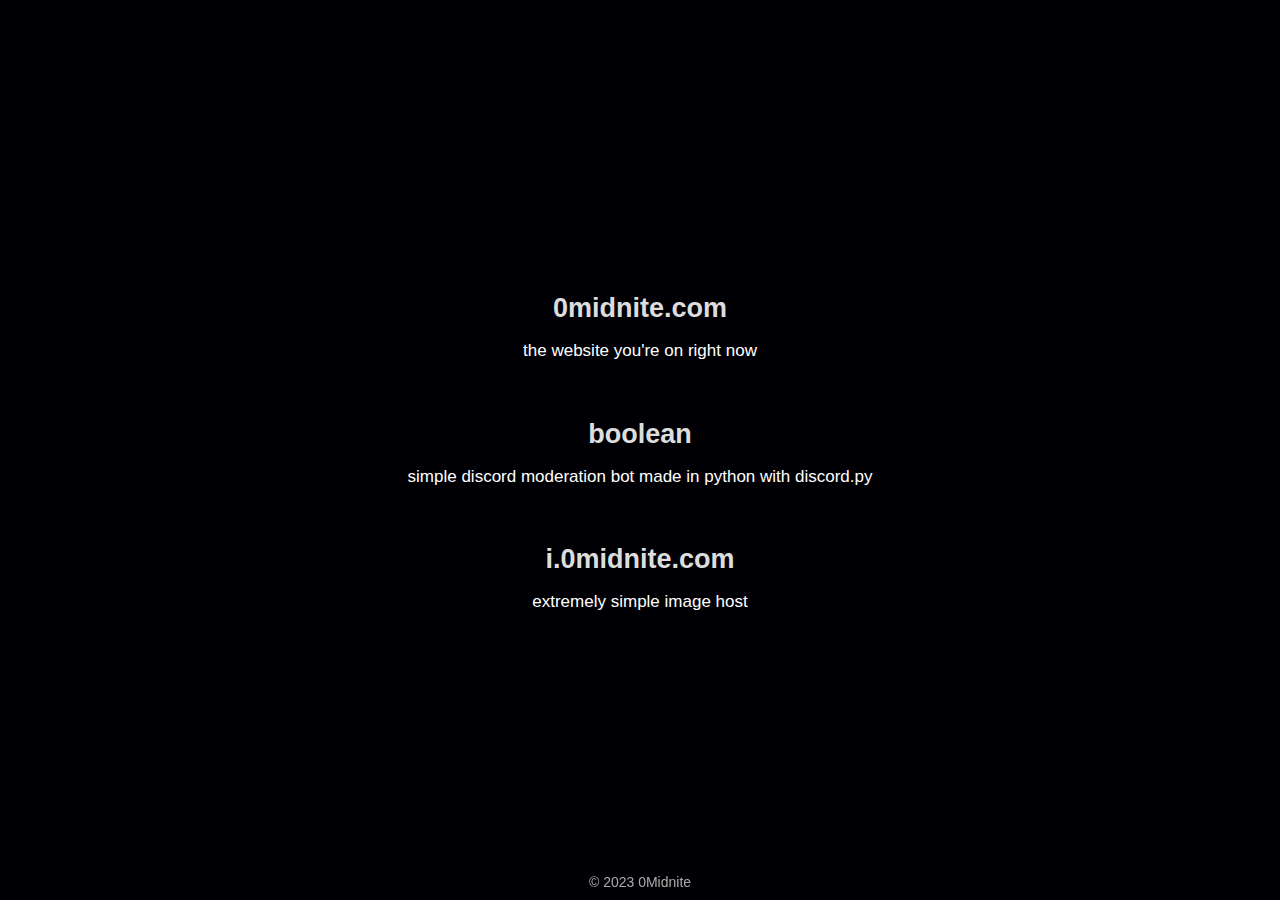
==== projects.html @ 548aa47c "Add files via upload" ====
<!DOCTYPE html>
<html>
  <head>
    <title>0Midnite</title>
    <link rel="icon" type="icon" href="/images/favicon.ico">
    <link rel="stylesheet" href="/style.css">
    <meta name="viewport" content="width=device-width, initial-scale=1.0">
  </head>
  <body>
    <header>
      <!--removed cuz it gets in the way of projects on mobile-->
      <!--
        <a href="/">← home</a>
        <h1>projects</h1>
        <hr style="width: 135px; margin-left: 0;">
      -->
      <div class="container">
        <div class="centered-text">
          <div>
            <a href="https://github.com/0Midnite/portfolio" target="_blank">
              <h2>0midnite.com</h2>
            </a>
            <p style="font-size: 17px;">the website you're on right now</p>
          </div>
          <br>
          <div>
            <a href="https://discord.com/api/oauth2/authorize?client_id=1050393372826804305&permissions=8&scope=bot" target="_blank">
              <h2>boolean</h2>
            </a>
            <p style="font-size: 17px;">simple discord moderation bot made in python with discord.py</p>
          </div>
          <br>
          <div>
            <a href="https://i.0midnite.com" target="_blank">
              <h2>i.0midnite.com</h2>
            </a>
            <p style="font-size: 17px;">extremely simple image host</p>
          </div>
        </div>
      </div>
    </header>
    <footer>
      © 2023 0Midnite
    </footer>
  </body>
</html>
---- style.css ----
body {
    background-color: #000004;
    color: #fff;
    font-family: Arial, Helvetica, sans-serif;
}
  
.centered-text {
    position: absolute;
    top: 50%;
    left: 50%;
    transform: translate(-50%, -50%);
    text-align: center;
}

.copyright {
    text-align: center;
    text-decoration: none;
}

/*footer {
    width: 100%;
    padding: 10px;
    bottom: 0;
    position: fixed;
    text-align: center;
    position: absolute;
}*/

footer {
    position: fixed;
    bottom: 0;
    left: 0;
    width: 100%;
    padding: 10px 0;
    text-align: center;
    font-size: 14px;
    /*background-color: #0f0f0f;*/
    color: #aaa;
}

button {
    background-color: #0f0f0f;
    transition: background-color 0.3s ease;
    border: none;
    color: #fff;
    border-radius: 7px;
    font-size: 17px;
    padding: 10px 20px;
}

button:hover {
    background: #1f1f1f;
}

h1 {
    font-size: 35px;
    margin-bottom: 0.3em;
}

h2 {
    font-size: 27px;
    margin-bottom: 0.3em;
}

a {
	color: #ddd;
    text-decoration: none;
    transition: color 0.3s ease;
}

a:hover {
	color: #aaa;
}
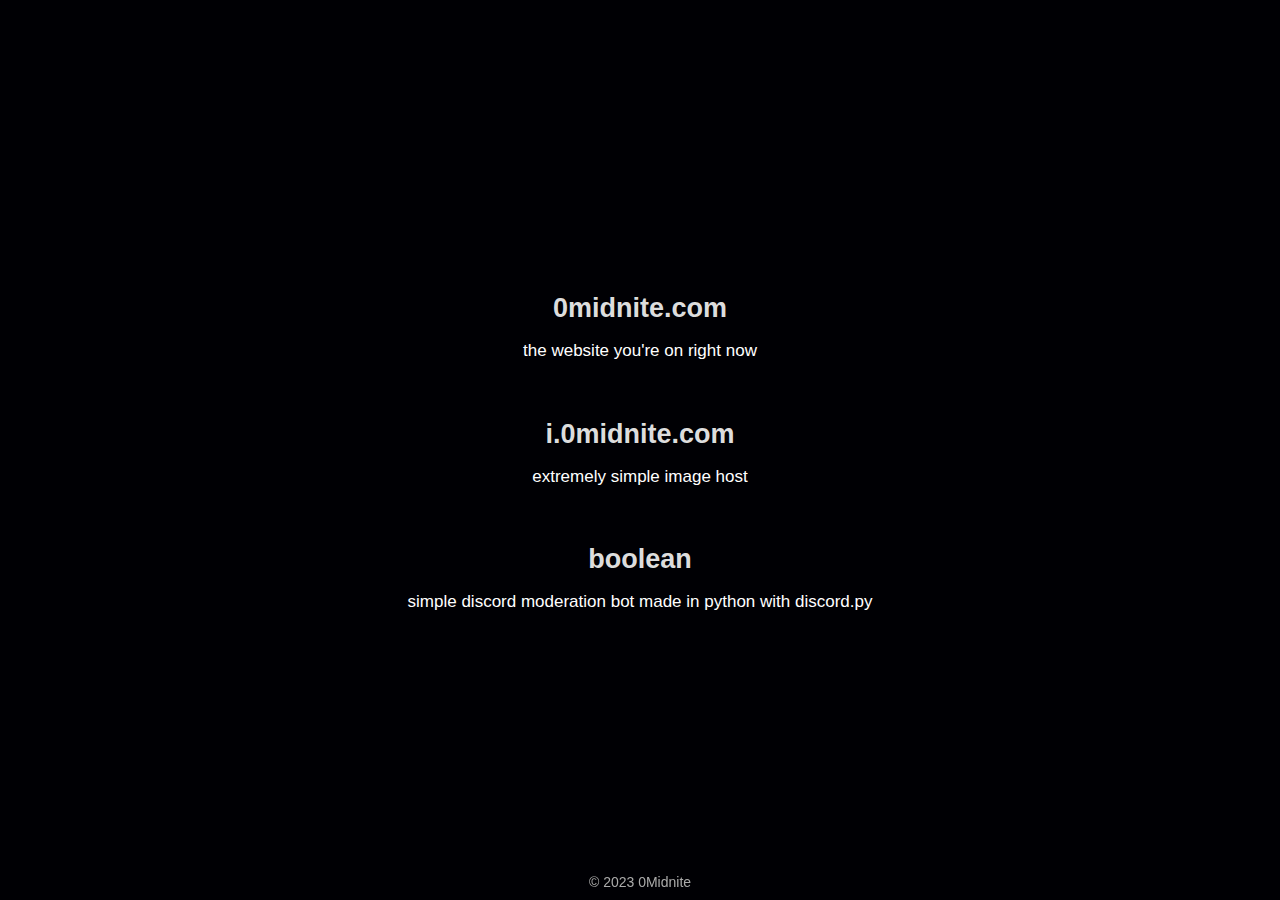
==== commit 74e0fa7f: "Add files via upload" ====
--- a/projects.html
+++ b/projects.html
@@ -24,17 +24,17 @@
           </div>
           <br>
           <div>
+            <a href="https://i.0midnite.com" target="_blank">
+              <h2>i.0midnite.com</h2>
+            </a>
+            <p style="font-size: 17px;">extremely simple image host</p>
+          </div>
+          <br>
+          <div>
             <a href="https://discord.com/api/oauth2/authorize?client_id=1050393372826804305&permissions=8&scope=bot" target="_blank">
               <h2>boolean</h2>
             </a>
             <p style="font-size: 17px;">simple discord moderation bot made in python with discord.py</p>
-          </div>
-          <br>
-          <div>
-            <a href="https://i.0midnite.com" target="_blank">
-              <h2>i.0midnite.com</h2>
-            </a>
-            <p style="font-size: 17px;">extremely simple image host</p>
           </div>
         </div>
       </div>
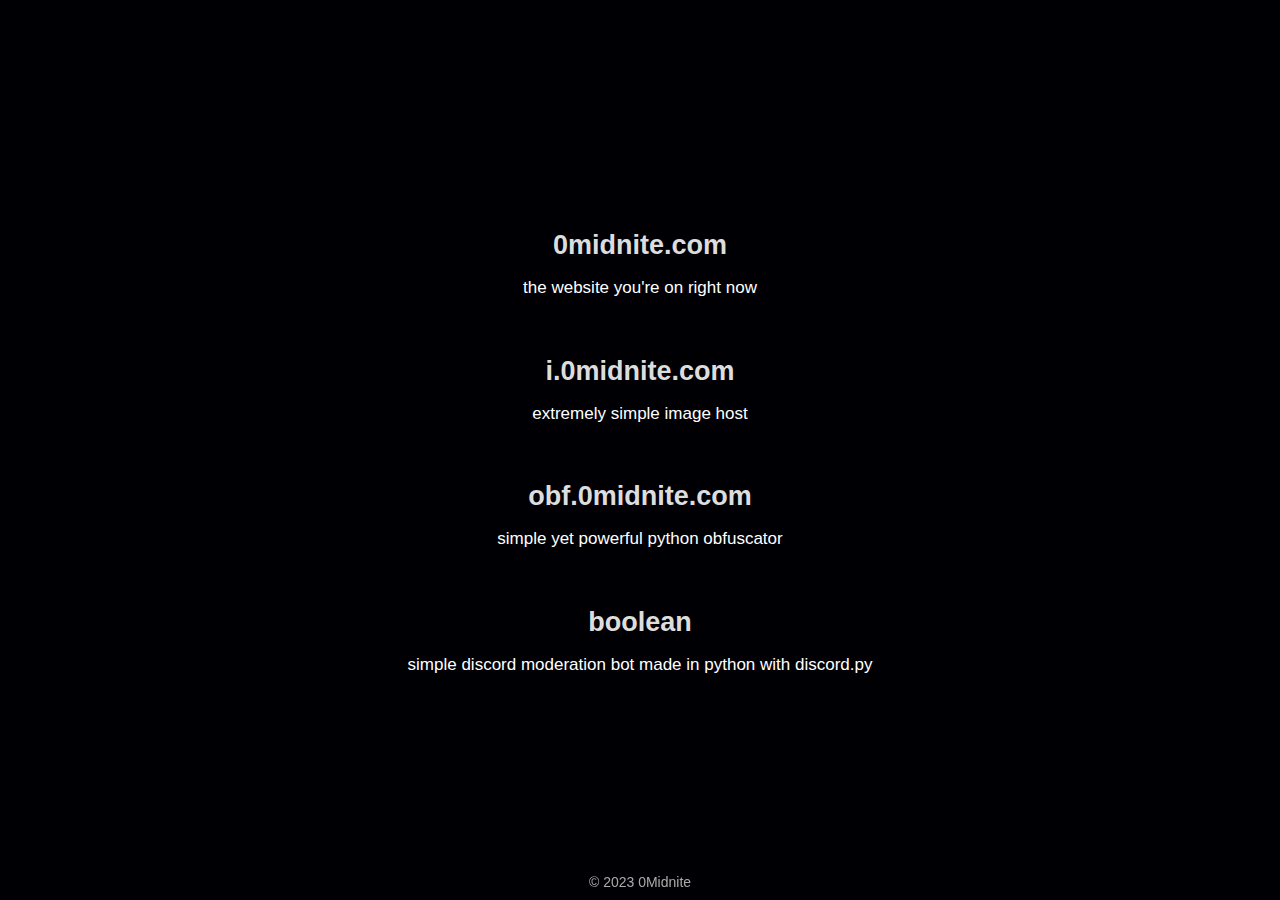
==== commit 3de6a167: "Add files via upload" ====
--- a/projects.html
+++ b/projects.html
@@ -31,6 +31,13 @@
           </div>
           <br>
           <div>
+            <a href="https://obf.0midnite.com" target="_blank">
+              <h2>obf.0midnite.com</h2>
+            </a>
+            <p style="font-size: 17px;">simple yet powerful python obfuscator</p>
+          </div>
+          <br>
+          <div>
             <a href="https://discord.com/api/oauth2/authorize?client_id=1050393372826804305&permissions=8&scope=bot" target="_blank">
               <h2>boolean</h2>
             </a>
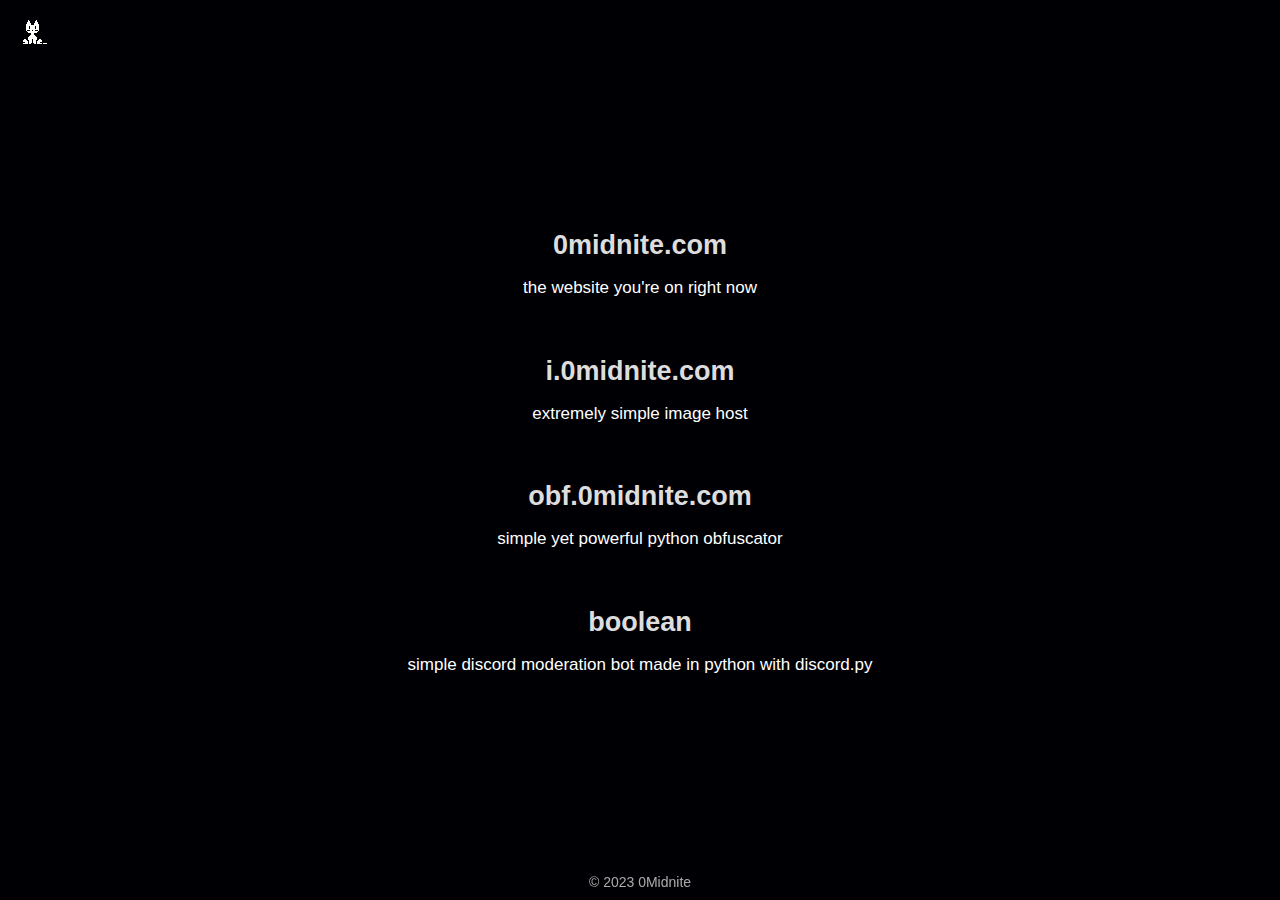
==== commit 2e32004e: "Add files via upload" ====
--- a/projects.html
+++ b/projects.html
@@ -49,5 +49,6 @@
     <footer>
       © 2023 0Midnite
     </footer>
+    <script src="./oneko.js"></script>
   </body>
 </html>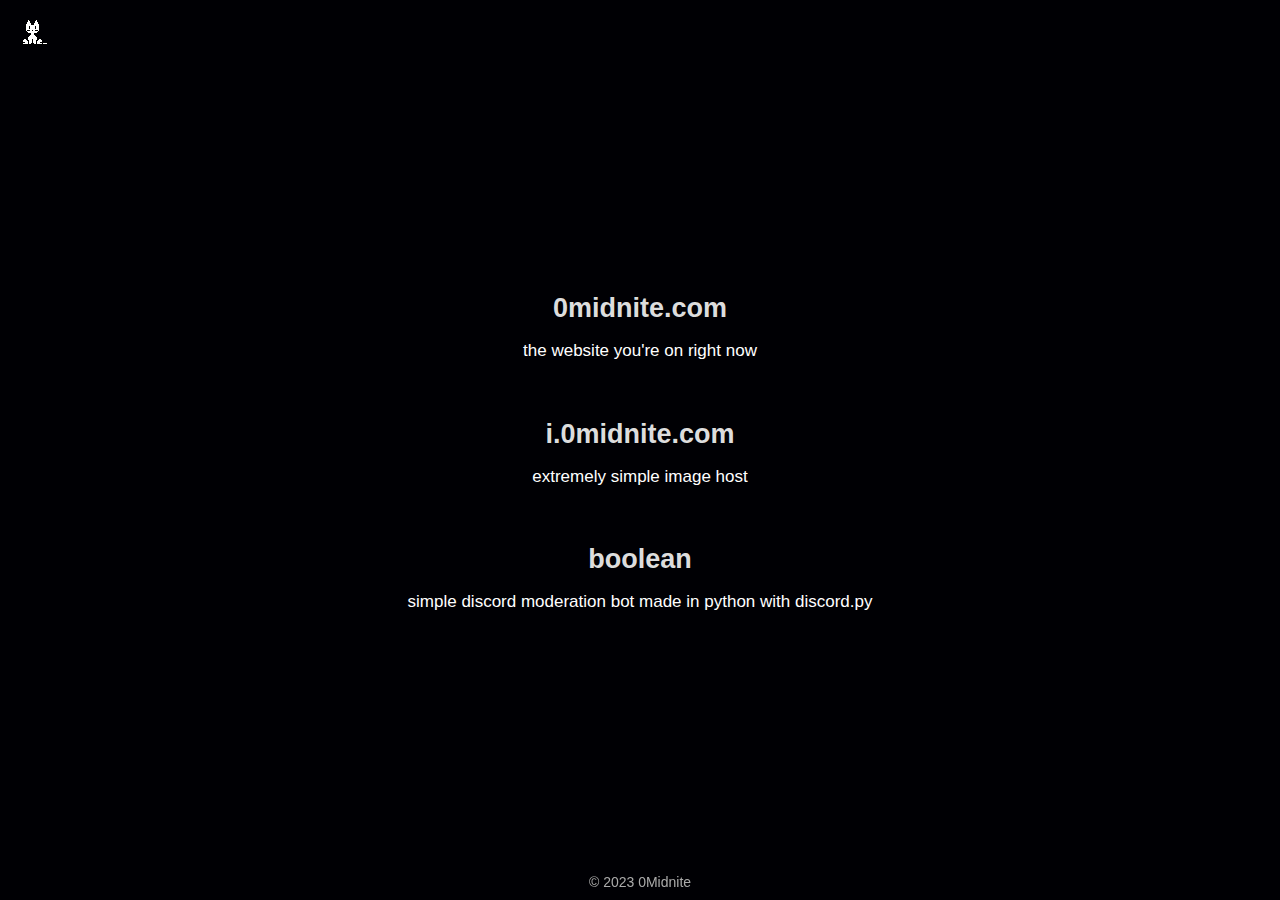
==== commit e3bb09fd: "Add files via upload" ====
--- a/projects.html
+++ b/projects.html
@@ -31,13 +31,6 @@
           </div>
           <br>
           <div>
-            <a href="https://obf.0midnite.com" target="_blank">
-              <h2>obf.0midnite.com</h2>
-            </a>
-            <p style="font-size: 17px;">simple yet powerful python obfuscator</p>
-          </div>
-          <br>
-          <div>
             <a href="https://discord.com/api/oauth2/authorize?client_id=1050393372826804305&permissions=8&scope=bot" target="_blank">
               <h2>boolean</h2>
             </a>
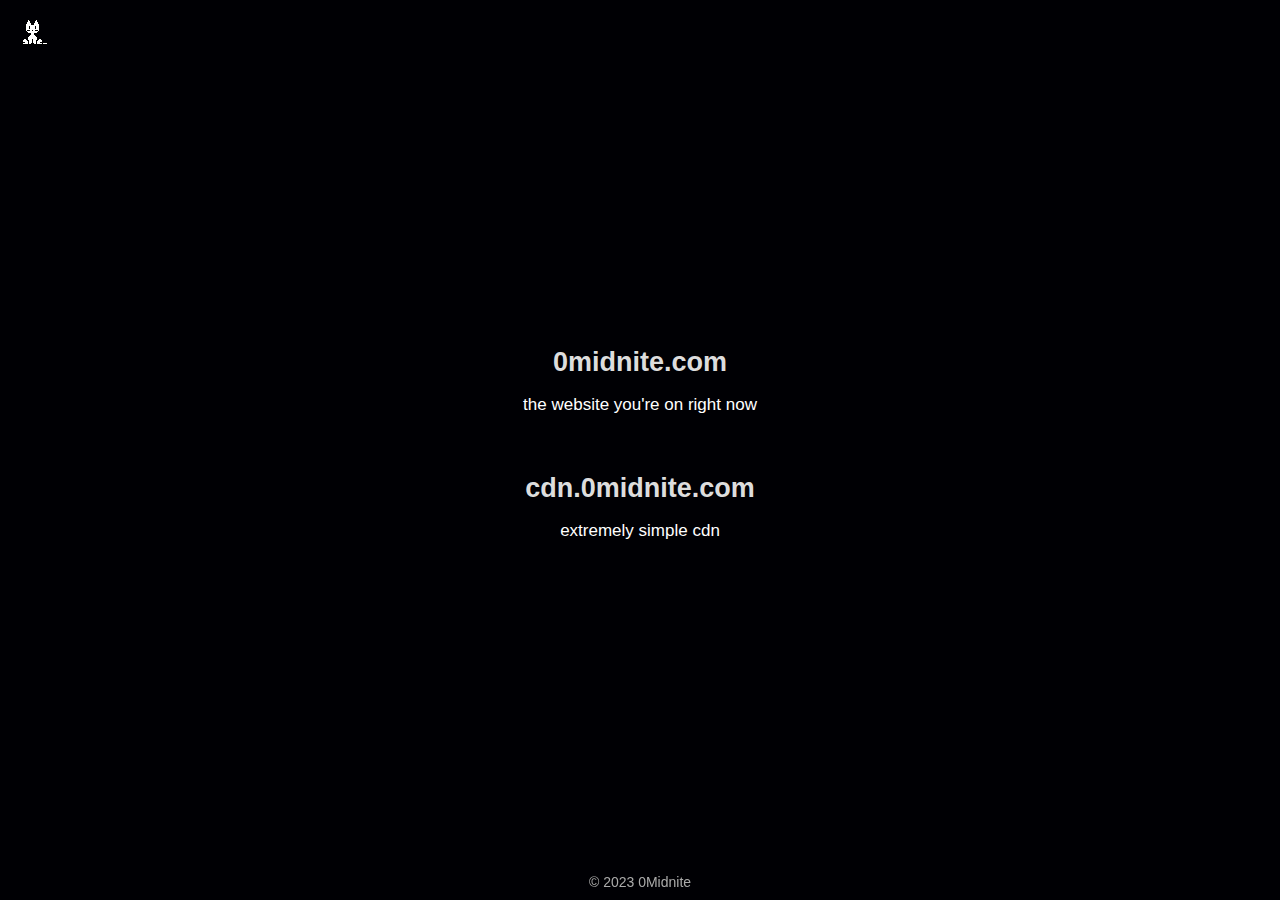
==== commit 21379f1f: "Add files via upload" ====
--- a/projects.html
+++ b/projects.html
@@ -24,18 +24,13 @@
           </div>
           <br>
           <div>
-            <a href="https://i.0midnite.com" target="_blank">
-              <h2>i.0midnite.com</h2>
+            <a href="https://cdn.0midnite.com" target="_blank">
+              <h2>cdn.0midnite.com</h2>
             </a>
-            <p style="font-size: 17px;">extremely simple image host</p>
+            <p style="font-size: 17px;">extremely simple cdn</p>
           </div>
           <br>
           <div>
-            <a href="https://discord.com/api/oauth2/authorize?client_id=1050393372826804305&permissions=8&scope=bot" target="_blank">
-              <h2>boolean</h2>
-            </a>
-            <p style="font-size: 17px;">simple discord moderation bot made in python with discord.py</p>
-          </div>
         </div>
       </div>
     </header>
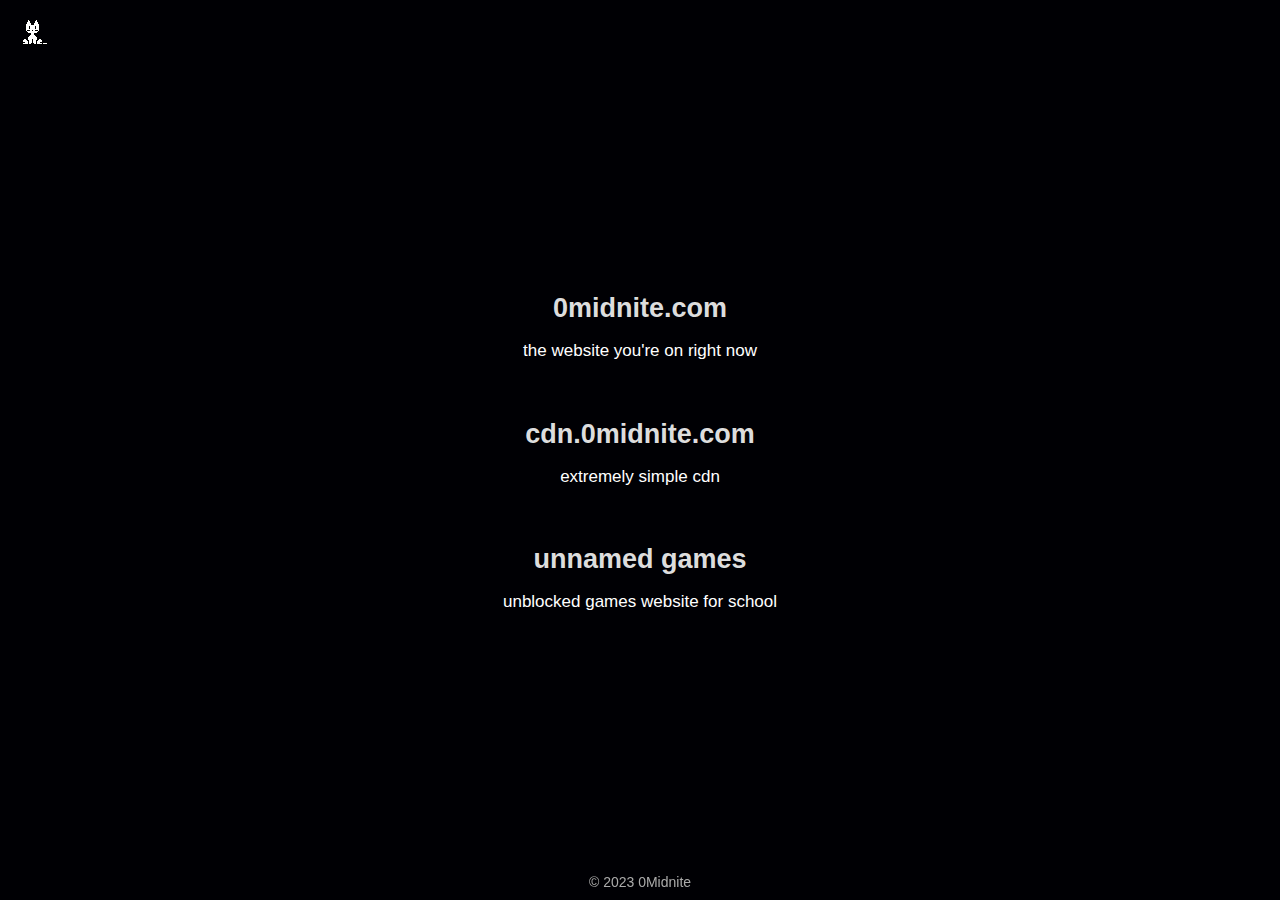
==== commit 793aaeb3: "Add files via upload" ====
--- a/projects.html
+++ b/projects.html
@@ -2,7 +2,7 @@
 <html>
   <head>
     <title>0Midnite</title>
-    <link rel="icon" type="icon" href="/images/favicon.ico">
+    <link rel="icon" type="icon" href="/favicon.ico">
     <link rel="stylesheet" href="/style.css">
     <meta name="viewport" content="width=device-width, initial-scale=1.0">
   </head>
@@ -31,6 +31,11 @@
           </div>
           <br>
           <div>
+            <a href="https://999900000.xyz/" target="_blank">
+              <h2>unnamed games</h2>
+            </a>
+            <p style="font-size: 17px;">unblocked games website for school</p>
+          </div>
         </div>
       </div>
     </header>
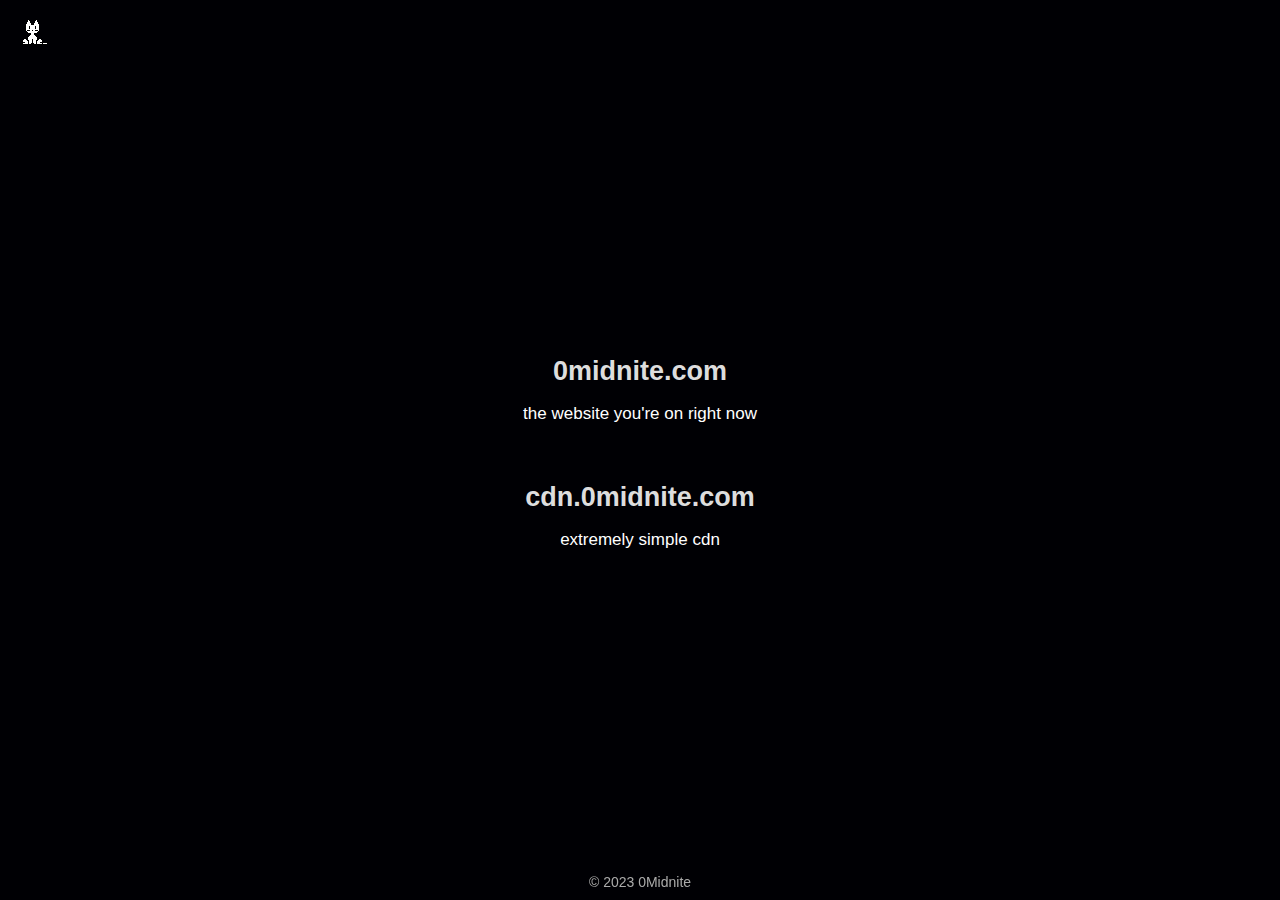
==== commit d20470d9: "Add files via upload" ====
--- a/projects.html
+++ b/projects.html
@@ -29,13 +29,6 @@
             </a>
             <p style="font-size: 17px;">extremely simple cdn</p>
           </div>
-          <br>
-          <div>
-            <a href="https://999900000.xyz/" target="_blank">
-              <h2>unnamed games</h2>
-            </a>
-            <p style="font-size: 17px;">unblocked games website for school</p>
-          </div>
         </div>
       </div>
     </header>
